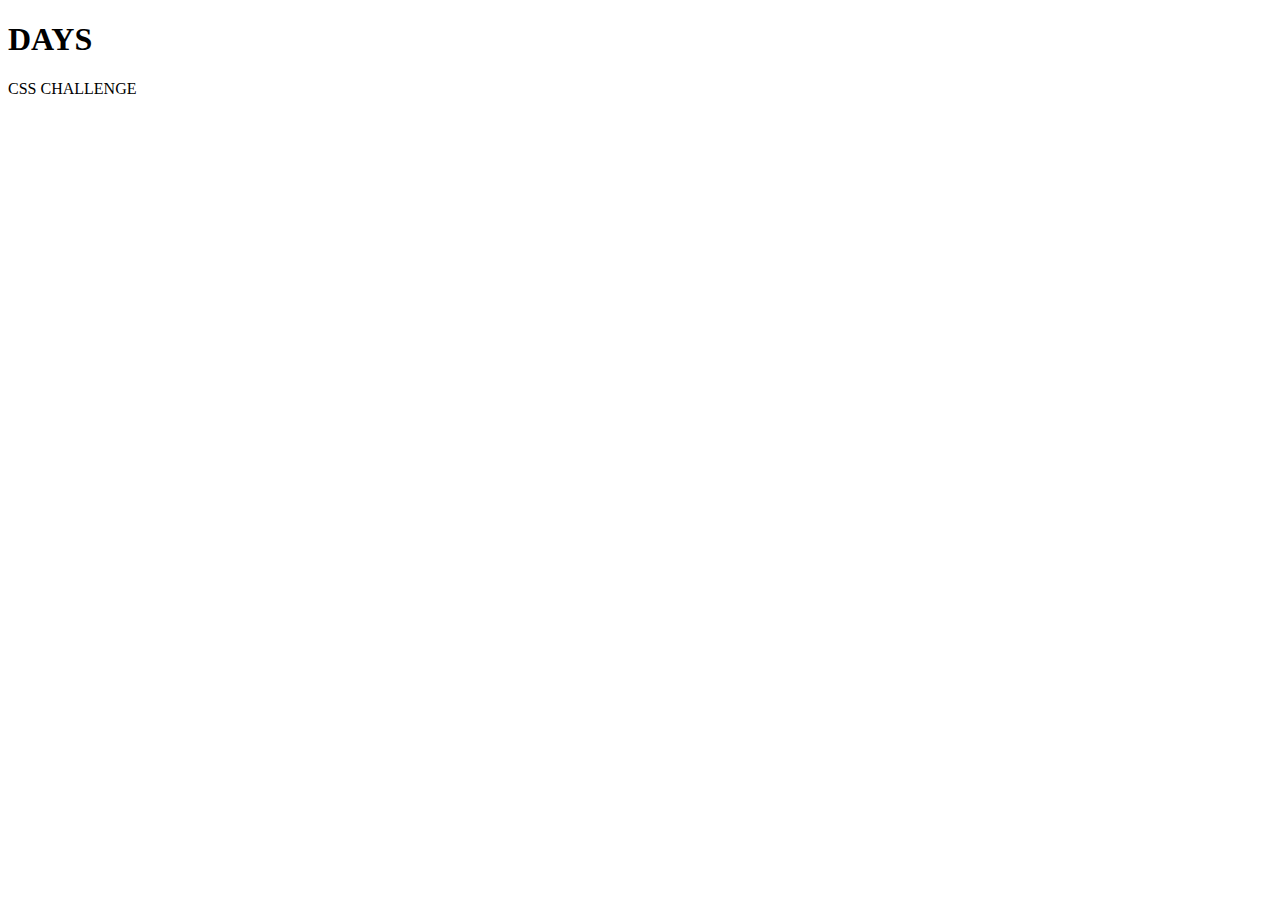
==== Ejercicio 1/index.html @ d434a2a8 "ejercicios css" ====
<!DOCTYPE html>
<html lang="en">
<head>
    <meta charset="UTF-8">
    <meta name="viewport" content="width=device-width, initial-scale=1.0">
    <title>Document</title>
</head>
<body>
    <div class="container">
        <div class="cien">
            <div class="one"></div>
            <div class="detalle"></div>
            <div class="cero_1"></div>
            <div class="cero_2"></div>
        </div>
        <div class="info">
            <h1>DAYS</h1>
            <p>CSS CHALLENGE</p>
        </div>
    </div>
</body>
</html>
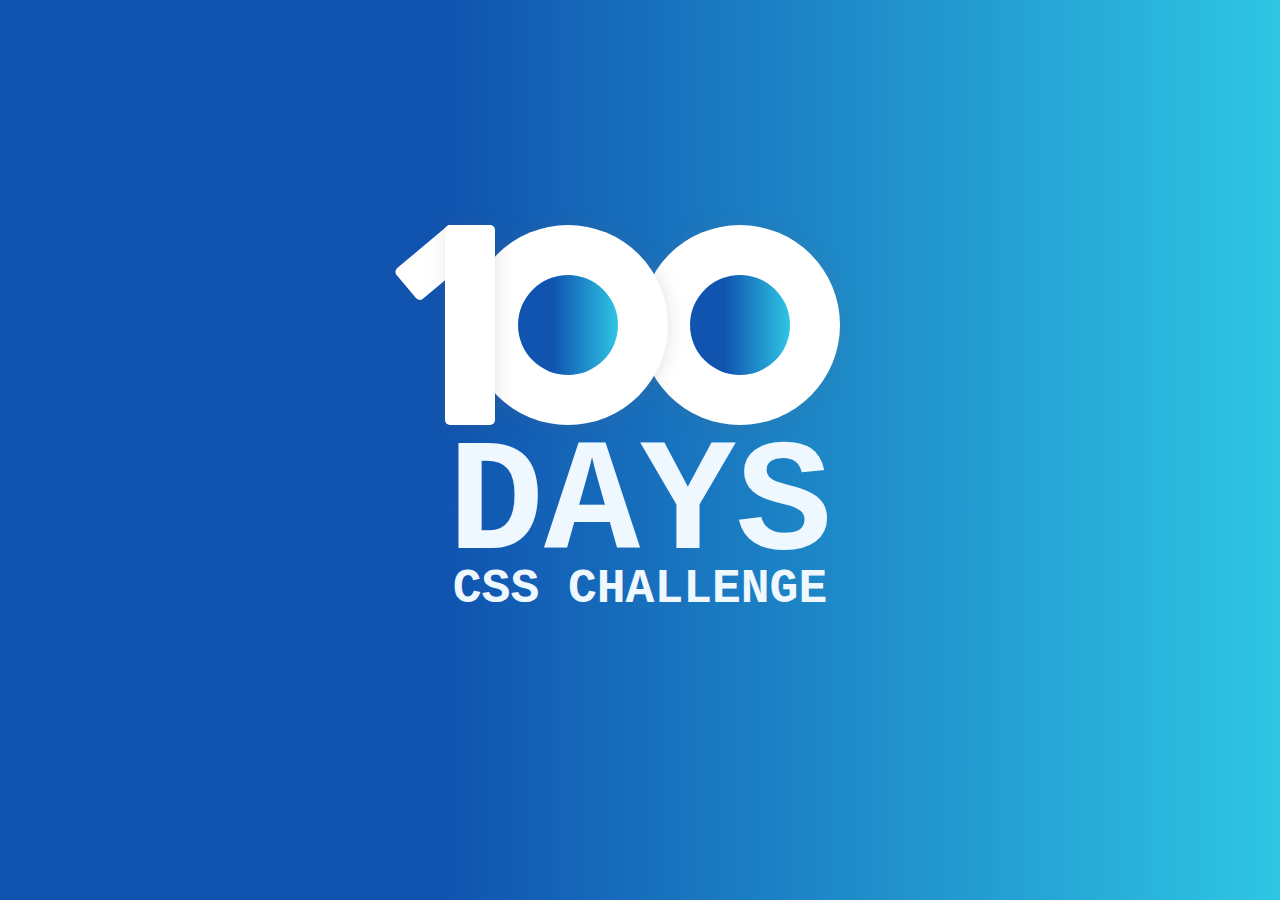
==== commit f33cfa43: "ejercicios 1,2,3,4, - 5" ====
--- a/Ejercicio 1/index.html
+++ b/Ejercicio 1/index.html
@@ -3,7 +3,8 @@
 <head>
     <meta charset="UTF-8">
     <meta name="viewport" content="width=device-width, initial-scale=1.0">
-    <title>Document</title>
+    <link rel="stylesheet" href="./estilos.css">
+    <title>PRIMER EJERCICIO</title>
 </head>
 <body>
     <div class="container">
--- a/Ejercicio 1/estilos.css
+++ b/Ejercicio 1/estilos.css
@@ -0,0 +1,113 @@
+*{
+    margin: 0;
+    padding: 0;
+    box-sizing: border-box;
+    font-family: 'Courier New', Courier, monospace;
+    color: aliceblue;
+}
+body{
+    height: 100vh;
+    display: flex;
+    justify-content: center;
+    align-items: center;
+    background: rgb(16,84,176);
+    background: linear-gradient(90deg, rgba(16,84,176,1) 35%, rgba(46,198,228,1) 100%); 
+}
+
+.container{
+    height: 500px;
+    min-width: 500px;
+}
+
+.cien{
+    height: 50%;
+    display: flex;
+    justify-content: center;
+    align-items: center;
+    position: relative;
+}
+
+.one{
+    height: 80%;
+    width: 10%;
+    background-color: white;
+    border-radius: 5px;
+    position: relative;
+    left: 6%;
+    z-index: 2;
+    filter: drop-shadow(1px 1px 9px #6666662f);
+}
+
+.detalle{
+    position: absolute;
+    height: 30%;
+    width: 8%;
+    background-color: white;
+    border-radius: 5px;
+    transform: rotate(50deg);
+    left: 5%;
+    top: 10%;
+}
+
+.cero_1{
+    height: 80%;
+    width: 40%;
+    border-radius: 50%;
+    background-color: white;
+    display: flex;
+    justify-content: center;
+    align-items: center;
+    position: relative;
+    right: -3px;
+    filter: drop-shadow(1px 1px 9px #6666662f);
+    z-index: 1;
+}
+.cero_1::after{
+    content: "";
+    position: absolute;
+    height: 50%;
+    width: 50%;
+    border-radius: 50%;
+    background: rgb(16,84,176);
+    background: linear-gradient(90deg, rgba(16,84,176,1) 35%, rgba(46,198,228,1) 100%); 
+    z-index: 2;
+}
+
+.cero_2{
+    height: 80%;
+    width: 40%;
+    border-radius: 50%;
+    background-color: white;
+    display: flex;
+    justify-content: center;
+    align-items: center;
+    position: relative;
+    left: -25px;
+    filter: drop-shadow(1px 1px 9px #6666662f);
+}
+.cero_2::after{
+    content: "";
+    position: absolute;
+    height: 50%;
+    width: 50%;
+    border-radius: 50%;
+    background: rgb(16,84,176);
+    background: linear-gradient(90deg, rgba(16,84,176,1) 35%, rgba(46,198,228,1) 100%); 
+    z-index: 1;
+}
+
+.info{
+    height: 50%;
+    display: flex;
+    flex-direction: column;
+    align-items: center;
+}
+
+.info h1{
+    font-size: 10rem;
+    line-height: 70%;
+}
+.info p{
+    font-size: 3rem;
+    font-weight: bold;
+}